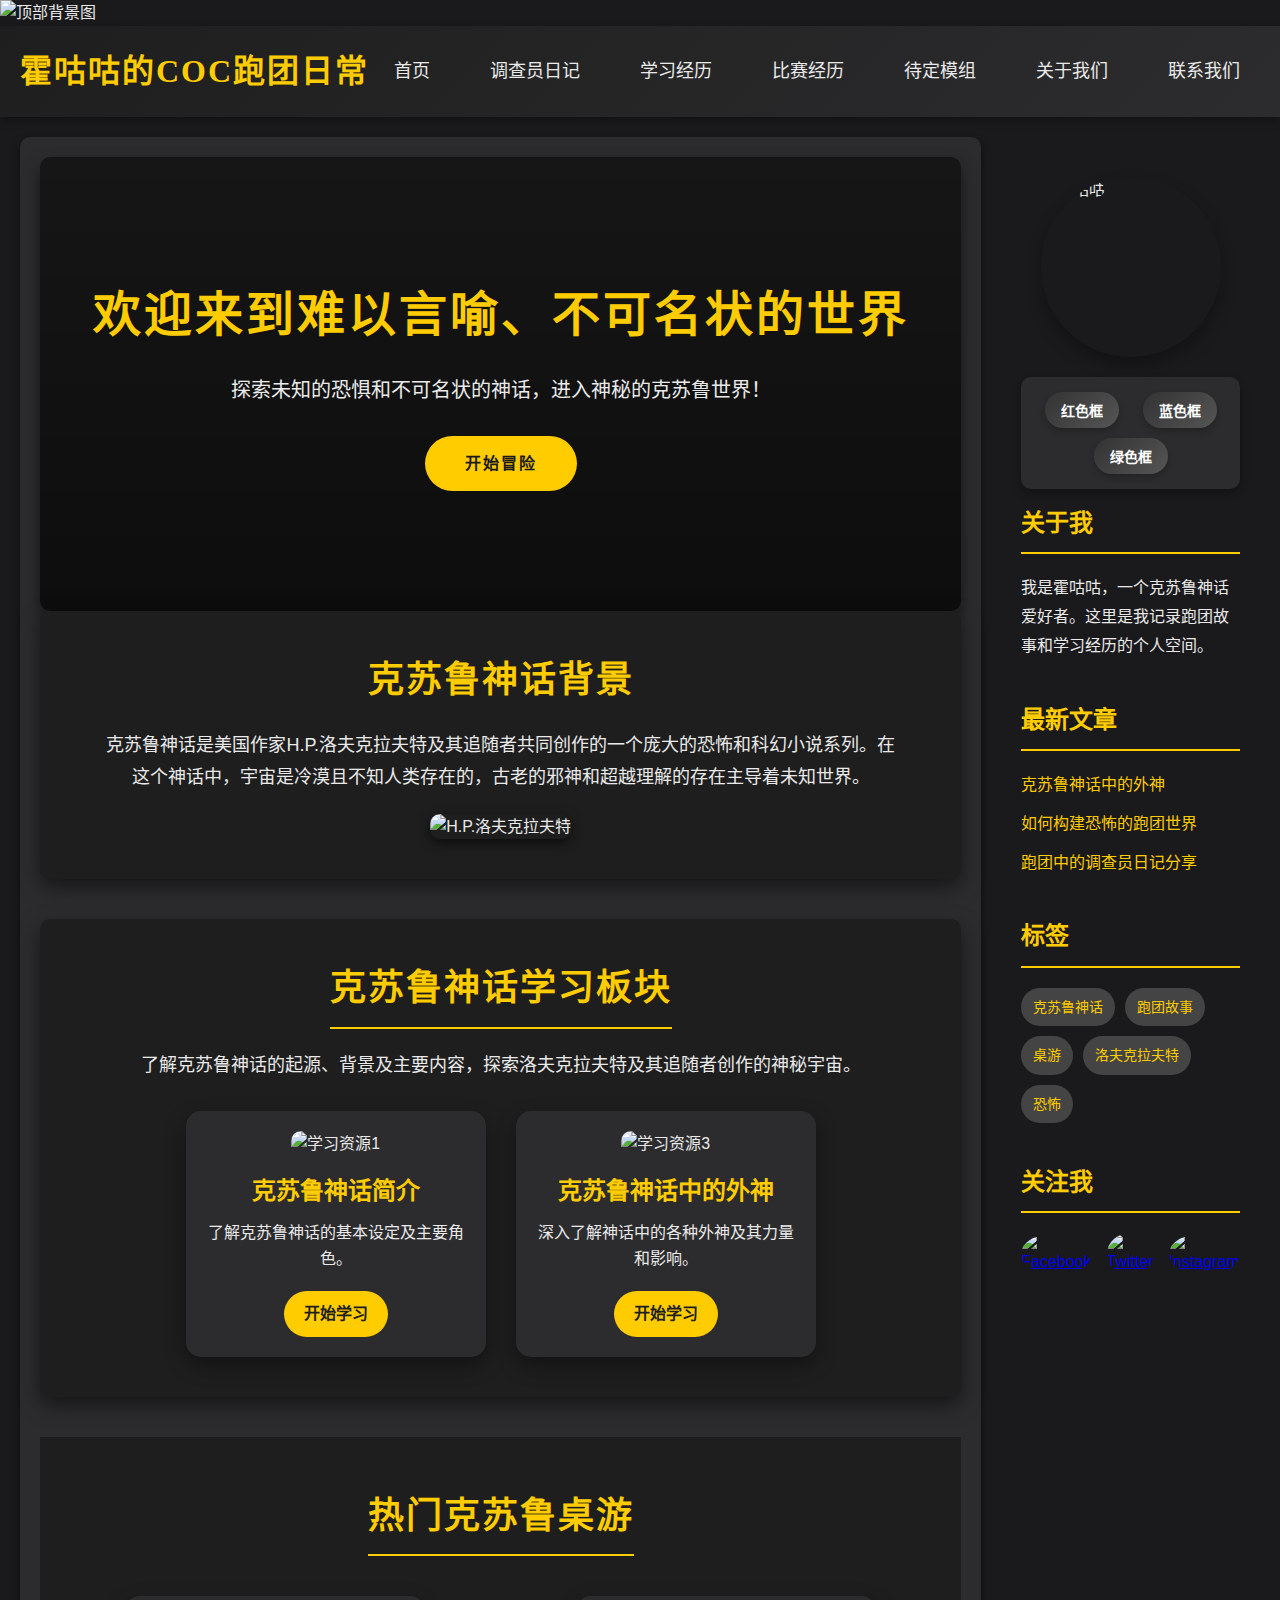
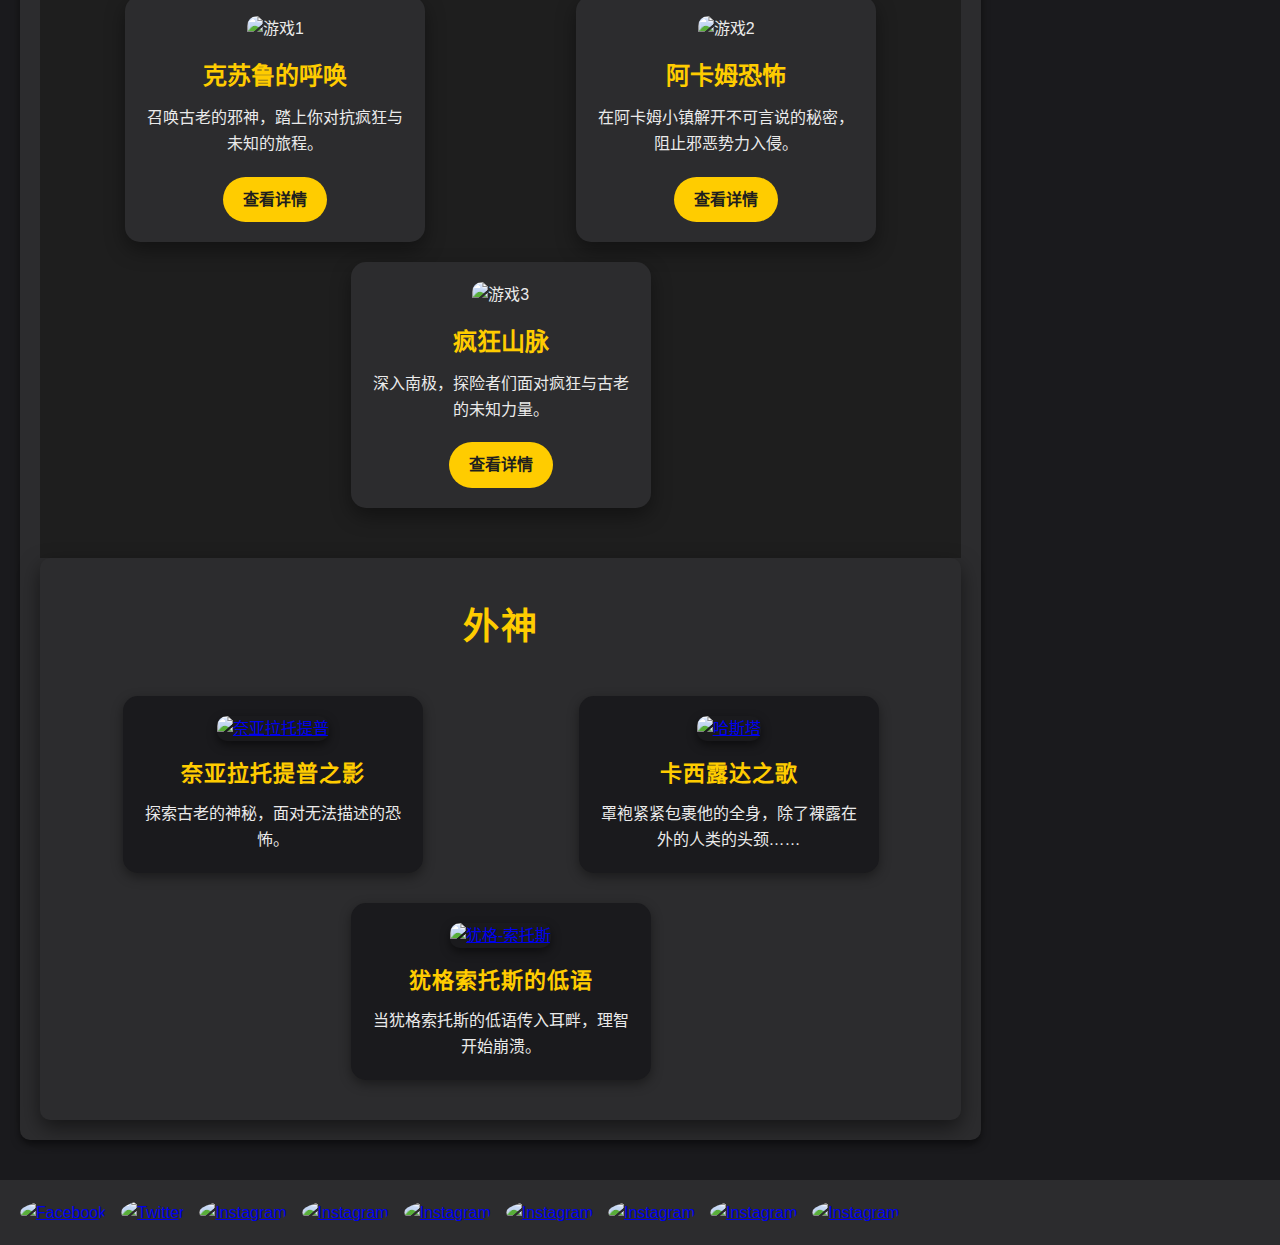
==== index.html @ 13f2e91d "1.增加超链接" ====
<!DOCTYPE html>
<html lang="zh-CN">
<head>
    <meta charset="UTF-8">
    <meta name="viewport" content="width=device-width, initial-scale=1.0">
    <title>霍咕咕的COC跑团日常</title>
    <link rel="stylesheet" href="styles.css">
    <link rel="stylesheet" href="https://cdnjs.cloudflare.com/ajax/libs/font-awesome/6.4.0/css/all.min.css">
</head>
<body class="home-page"></body>
<body>
<!-- 添加顶部图片 -->
<div class="top-image">
    <img src="image/bg_top_black.png" alt="顶部背景图">
</div>


<header>
    <div class="logo">
        <h1>霍咕咕的COC跑团日常</h1>
    </div>
    <nav>
        <ul>
            <li><a href="#">首页</a></li>
            <li><a href="investigator_diary.html">调查员日记</a></li>
            <li><a href="study_experience.html">学习经历</a></li>
            <li><a href="competition.html">比赛经历</a></li>
            <li><a href="module_page.html">待定模组</a></li>
            <li><a href="#">关于我们</a></li>
            <li><a href="#">联系我们</a></li>
        </ul>
    </nav>
    
</header>
  <!-- 主内容和侧边栏容器 -->
  <div class="content-container">
    <main>
      
        <section class="hero">
            <h2>欢迎来到难以言喻、不可名状的世界</h2>
            <p>探索未知的恐惧和不可名状的神话，进入神秘的克苏鲁世界！</p>
            <a href="#" class="cta-button">开始冒险</a>
        </section>

        <section class="lore">
            <h3>克苏鲁神话背景</h3>
            <p>克苏鲁神话是美国作家H.P.洛夫克拉夫特及其追随者共同创作的一个庞大的恐怖和科幻小说系列。在这个神话中，宇宙是冷漠且不知人类存在的，古老的邪神和超越理解的存在主导着未知世界。</p>
            <img src="image/hplofkelafute.jpg" alt="H.P.洛夫克拉夫特">
        </section>
        
        <section class="learning">
            <h3>克苏鲁神话学习板块</h3>
            <p>了解克苏鲁神话的起源、背景及主要内容，探索洛夫克拉夫特及其追随者创作的神秘宇宙。</p>
            
            <div class="learning-resources">
                <div class="resource-item">
                    <img src="image/Rlyeh_translater.jpg" alt="学习资源1">
                    <h4>克苏鲁神话简介</h4>
                    <p>了解克苏鲁神话的基本设定及主要角色。</p>
                    <a href="https://www.cthulhuclub.com/the-great-old-ones/cthulhu/ " class="details-button">开始学习</a>
                </div>
                
                <div class="resource-item">
                    <img src="image/Xada-Hgla.png" alt="学习资源3">
                    <h4>克苏鲁神话中的外神</h4>
                    <p>深入了解神话中的各种外神及其力量和影响。</p>
                    <a href="https://www.cthulhuclub.com/old_ones_and_outer_gods/" class="details-button">开始学习</a>
                </div>
            </div>
        </section>
        
        <section class="games">
            <h3>热门克苏鲁桌游</h3>
            <div class="game-grid">
                <div class="game-item">
                    <img src="image/coc1.webp" alt="游戏1">
                    <h4>克苏鲁的呼唤</h4>
                    <p>召唤古老的邪神，踏上你对抗疯狂与未知的旅程。</p>
                    <a href="https://www.arclight.co.jp/cn/coc/index.php?page=anec1&id=01" class="details-button">查看详情</a>
                </div>
                <div class="game-item">
                    <img src="image/coc2.webp" alt="游戏2">
                    <h4>阿卡姆恐怖</h4>
                    <p>在阿卡姆小镇解开不可言说的秘密，阻止邪恶势力入侵。</p>
                    <a href="https://www.asmodee.com.cn/shop/product/arkham-horror-lcg-core-2083" class="details-button">查看详情</a>
                </div>
                <div class="game-item">
                    <img src="image/coc3.webp" alt="游戏3">
                    <h4>疯狂山脉</h4>
                    <p>深入南极，探险者们面对疯狂与古老的未知力量。</p>
                    <a href="https://www.zhuoyou.com/Web/detail?news_id=1588" class="details-button">查看详情</a>
                </div>
            </div>
        </section>
        

        <section class="recommendations">
            <h3>外神</h3>
            <div class="recommend-grid">
                <div class="recommend-item">
                    <a href="https://zh.wikipedia.org/wiki/%E5%A5%88%E4%BA%9A%E6%8B%89%E6%89%98%E6%8F%90%E6%99%AE" target="_blank">
                        <img src="image/naiyazi.jfif" alt="奈亚拉托提普">
                    </a>
                    <h4>奈亚拉托提普之影</h4>
                    <p>探索古老的神秘，面对无法描述的恐怖。</p>
                </div>

                <div class="recommend-item">
                    <a href="https://zh.wikipedia.org/wiki/%E5%93%88%E6%96%AF%E5%A1%94#:~:text=%E5%93%88%E6%96%AF%E5%A1%94%E7%9A%84%E5%88%AB%E5%90%8D%E5%8F%88%E5%8F%AB%E3%80%8C%E6%97%A0" target="_blank">
                        <img src="image/huangyi.webp" alt="哈斯塔">
                    </a>
                    <h4>卡西露达之歌</h4>
                    <p>罩袍紧紧包裹他的全身，除了裸露在外的人类的头颈……</p>
                </div>

                <div class="recommend-item">
                    <a href="https://zh.wikipedia.org/wiki/%E7%8A%B9%E6%A0%BC-%E7%B4%A2%E6%89%98%E6%96%AF" target="_blank">
                        <img src="image/Yog-Sothoth_couleur.jpg" alt="犹格-索托斯">
                    </a>
                    <h4>犹格索托斯的低语</h4>
                    <p>当犹格索托斯的低语传入耳畔，理智开始崩溃。</p>
                </div>
            </div>
        </section>
        
    </main>

 <!-- 侧边栏 -->
 <aside class="sidebar">

    <div class="avatar-frame" id="avatarFrame">
        <img src="image/1.jpg" alt="霍咕咕" class="avatar">
    </div>
    
    <div class="frame-selector">
        <button onclick="changeFrame('red-frame')">红色框</button>
        <button onclick="changeFrame('blue-frame')">蓝色框</button>
        <button onclick="changeFrame('green-frame')">绿色框</button>
    </div>

    <div class="sidebar-section">
        <h3>关于我</h3>
        <p>我是霍咕咕，一个克苏鲁神话爱好者。这里是我记录跑团故事和学习经历的个人空间。</p>
    </div>

    <div class="sidebar-section">
        <h3>最新文章</h3>
        <ul>
            <li><a href="#">克苏鲁神话中的外神</a></li>
            <li><a href="#">如何构建恐怖的跑团世界</a></li>
            <li><a href="#">跑团中的调查员日记分享</a></li>
        </ul>
    </div>

    <div class="sidebar-section">
        <h3>标签</h3>
        <div class="tags">
            <a href="#" class="tag">克苏鲁神话</a>
            <a href="#" class="tag">跑团故事</a>
            <a href="#" class="tag">桌游</a>
            <a href="#" class="tag">洛夫克拉夫特</a>
            <a href="#" class="tag">恐怖</a>
        </div>
    </div>

    <div class="sidebar-section">
        <h3>关注我</h3>
        <div class="social-links">
            <a href="#"><img src="image/facebook.png" alt="Facebook" width="40"></a>
            <a href="#"><img src="image/twitter.png" alt="Twitter" width="40"></a>
            <a href="#"><img src="image/instagram.png" alt="Instagram" width="40"></a>
        </div>
    </div>
</aside>
</div>

    <footer>
        <div class="social-links">
            <a href="https://www.facebook.com" target="_blank">
                <img src="image/facebook.png" alt="Facebook" width="40" height="40">
            </a>
            <a href="https://www.twitter.com" target="_blank">
                <img src="image/twitter.png" alt="Twitter" width="40" height="40">
            </a>
            <a href="https://www.instagram.com" target="_blank">
                <img src="image/instagram.png" alt="Instagram" width="40" height="40">
            </a>
            <a href="https://www.instagram.com" target="_blank">
                <img src="image/40.png" alt="Instagram" width="40" height="40">
            </a>
            <a href="https://www.douyin.com" target="_blank">
                <img src="image/douyin.png" alt="Instagram" width="40" height="40">
            </a>
            <a href="https://www.instagram.com" target="_blank">
                <img src="image/feiji.png" alt="Instagram" width="40" height="40">
            </a>
            <a href="https://www.instagram.com" target="_blank">
                <img src="image/g.png" alt="Instagram" width="40" height="40">
            </a>
            <a href="https://www.instagram.com" target="_blank">
                <img src="image/oc.png" alt="Instagram" width="40" height="40">
            </a>
            <a href="https://www.instagram.com" target="_blank">
                <img src="image/s.png" alt="Instagram" width="40" height="40">
            </a>
        </div>
    </footer>
<!-- 回到顶部按钮 -->
<button id="back-to-top" title="回到顶部">
    <i class="fas fa-chevron-up"></i>
</button>
<!-- 显示滚动百分比 -->
<div id="scroll-percentage">0%</div>

<!-- 回到底部按钮 -->
<button id="back-to-bottom" title="回到底部">
    <i class="fas fa-chevron-down"></i>
</button>

    
</body>

<!-- JavaScript 用于动态切换头像框 -->
<script>
    function changeFrame(frameClass) {
        const avatarFrame = document.getElementById('avatarFrame');
        avatarFrame.className = 'avatar-frame'; // 重置为默认框
        avatarFrame.classList.add(frameClass);  // 添加新框样式
    }
</script>

<script>
    // 获取按钮
    var backToTopButton = document.getElementById("back-to-top");
    var backToBottomButton = document.getElementById("back-to-bottom");
    
    // 当用户滚动时，显示或隐藏按钮
    window.addEventListener('scroll', scrollFunction);
    
    function scrollFunction() {
        // 页面总高度
        var documentHeight = document.body.scrollHeight || document.documentElement.scrollHeight;
        // 当前滚动位置
        var scrollTop = document.body.scrollTop || document.documentElement.scrollTop;
        // 可视区域高度
        var windowHeight = window.innerHeight || document.documentElement.clientHeight;
    
        if (scrollTop > 200) {
            backToTopButton.classList.add("show");
        } else {
            backToTopButton.classList.remove("show");
        }
    
        if (scrollTop + windowHeight < documentHeight - 200) {
            backToBottomButton.classList.add("show");
        } else {
            backToBottomButton.classList.remove("show");
        }
    }
    
    // 点击按钮，返回顶部
    backToTopButton.onclick = function() {
        window.scrollTo({top: 0, behavior: 'smooth'});
    };
    
    // 点击按钮，返回底部
    backToBottomButton.onclick = function() {
        window.scrollTo({top: document.body.scrollHeight, behavior: 'smooth'});
    };
    </script>
    
    <script>
        // 获取显示百分比的元素
        var scrollPercentageElement = document.getElementById("scroll-percentage");
        
        // 当用户滚动时，更新百分比
        window.addEventListener('scroll', function() {
            var scrollTop = document.documentElement.scrollTop || document.body.scrollTop;
            var scrollHeight = document.documentElement.scrollHeight || document.body.scrollHeight;
            var clientHeight = document.documentElement.clientHeight || window.innerHeight;
            
            // 计算滚动的百分比
            var scrollPercentage = Math.round((scrollTop / (scrollHeight - clientHeight)) * 100);
            
            // 更新百分比文本
            scrollPercentageElement.innerHTML = scrollPercentage + "%";
            
            // 当页面滚动时，显示百分比
            if (scrollTop > 100) {
                scrollPercentageElement.classList.add("show");
            } else {
                scrollPercentageElement.classList.remove("show");
            }
        });
        </script>
        
    
</html>
---- styles.css ----
/* 全局样式 */
* {
    margin: 0;
    padding: 0;
    box-sizing: border-box;
}

body {
    font-family: 'Arial', sans-serif;
    background-color: #1a1a1d; /* 背景颜色 */
    color: #eaeaea; /* 亮灰色字体 */
    line-height: 1.6;
    padding: 0;
}

/* 主内容容器：类似起点小说的居中效果 */
.container {
    max-width: 1200px; /* 限制内容区域的最大宽度 */
    margin: 0 auto; /* 自动左右外边距，实现居中 */
    padding: 20px;
    background-color: #2c2c2e; /* 内容背景颜色 */
    box-shadow: 0px 4px 8px rgba(0, 0, 0, 0.5);
    border-radius: 10px;
    line-height: 1.8;
}
/* 顶部图片样式 */
.top-image {
    width: 100%; /* 图片宽度占据整个页面 */
    max-width: 100vw; /* 让图片最大宽度等于视口宽度 */
    margin: 0 auto; /* 居中 */
    overflow: hidden; /* 隐藏多余部分 */
}

.top-image img {
    width: 100%; /* 图片宽度自适应页面宽度 */
    height: auto; /* 高度保持比例 */
    display: block;
    max-height: 30vh; /* 最大高度为视口高度的30% */
}


/* 导航栏样式 */
header {
    background-color: #2c2c2e; /* 深色导航栏 */
    padding: 20px;
    color: #ffcc00;
    text-align: center;
}

nav ul {
    list-style: none;
    display: flex;
    justify-content: center;
    gap: 20px;
}

nav ul li a {
    color: #ffcc00;
    text-decoration: none;
    font-size: 18px;
    transition: color 0.3s ease;
}

nav ul li a:hover {
    color: #e6b800;
}

/* 日记部分 */
.diary {
    background-color: #1a1a1d;  /* 日记区域背景 */
    padding: 20px;
    margin: 20px 0;
    border-radius: 10px;
    box-shadow: 0px 4px 8px rgba(0, 0, 0, 0.5);
}

.diary h3 {
    color: #ffcc00;
    margin-bottom: 10px;
}

.diary p {
    line-height: 1.6;
    margin-bottom: 15px;
    text-align: justify;
}

/* 头像框样式 */
.avatar-frame {
    position: relative;
    width: 180px; /* 调整为稍大 */
    height: 180px;
    border-radius: 50%;
    overflow: hidden;
    margin: 20px auto;
    box-shadow: 0px 8px 16px rgba(0, 0, 0, 0.3); /* 添加阴影效果 */
    transition: transform 0.3s ease;
}

.avatar-frame:hover {
    transform: scale(1.05); /* 悬停时轻微放大 */
}

.avatar-frame img {
    width: 100%;
    height: 100%;
    object-fit: cover; /* 确保图片不会拉伸变形 */
    border-radius: 50%;
}

/* 头像框颜色样式 */
.red-frame {
    border: 5px solid #ff3333;
    box-shadow: 0 0 15px rgba(255, 51, 51, 0.5); /* 红色光晕 */
}

.blue-frame {
    border: 5px solid #3399ff;
    box-shadow: 0 0 15px rgba(51, 153, 255, 0.5); /* 蓝色光晕 */
}

.green-frame {
    border: 5px solid #33cc33;
    box-shadow: 0 0 15px rgba(51, 204, 51, 0.5); /* 绿色光晕 */
}

/* 头像框选择器容器样式 */
.frame-selector {
    text-align: center;
    margin: 15px 0;
    padding: 10px 0;
    background-color: #2c2c2e; /* 背景颜色与整体协调 */
    border-radius: 10px; /* 容器圆角 */
    box-shadow: 0px 4px 8px rgba(0, 0, 0, 0.3); /* 阴影效果 */
}

/* 头像框选择按钮样式 */
.frame-selector button {
    margin: 5px 10px; /* 缩小按钮间距 */
    padding: 8px 16px; /* 缩小按钮尺寸 */
    background: linear-gradient(135deg, #333, #555); /* 渐变背景 */
    color: #fff;
    font-size: 14px; /* 较小的字体 */
    font-weight: bold;
    border: none;
    border-radius: 20px; /* 按钮圆角 */
    cursor: pointer;
    box-shadow: 0px 4px 6px rgba(0, 0, 0, 0.2); /* 较小的阴影效果 */
    transition: background 0.2s ease, transform 0.2s ease, box-shadow 0.2s ease;
    outline: none;
}

/* 按钮悬停时的效果 */
.frame-selector button:hover {
    background: linear-gradient(135deg, #444, #666); /* 悬停时背景变亮 */
    transform: translateY(-3px); /* 悬停时轻微上移 */
    box-shadow: 0px 6px 10px rgba(0, 0, 0, 0.4); /* 较小的悬停阴影 */
}

/* 按钮选中时的高亮效果 */
.frame-selector button.active {
    background: linear-gradient(135deg, #ffcc00, #ffaa00); /* 高亮的渐变背景 */
    color: #1a1a1d; /* 选中时的文本颜色 */
    box-shadow: 0px 6px 12px rgba(255, 204, 0, 0.6); /* 高亮阴影 */
    transform: scale(1.05); /* 选中时轻微放大 */
}

/* 按钮点击时的效果 */
.frame-selector button:active {
    transform: scale(1); /* 点击时恢复原位 */
    box-shadow: 0px 3px 6px rgba(0, 0, 0, 0.2); /* 阴影减弱 */
}


/* 响应式设计 */
@media (max-width: 768px) {
    .avatar-frame {
        width: 150px;
        height: 150px;
    }

    .frame-selector button {
        padding: 10px 20px;
    }
}

/* 底部样式 */
footer {
    background-color: #2c2c2e;
    color: #eaeaea;
    text-align: center;
    padding: 20px;
    margin-top: 20px;
}

.social-links {
    display: flex;
    justify-content: center;
    gap: 10px;
}

.social-links img {
    width: 40px;
    height: 40px;
    border-radius: 50%;
    transition: transform 0.3s ease;
}

.social-links img:hover {
    transform: scale(1.2);
}

/* 美化游戏部分 */
.games {
    padding: 50px 20px;
    text-align: center;
    background-color: #1e1e1e; /* 深色背景 */
    color: #eaeaea; /* 浅色字体 */
}

.games h3 {
    font-size: 36px;
    margin-bottom: 40px;
    color: #ffcc00; /* 亮黄色标题 */
    text-transform: uppercase; /* 全大写标题 */
    letter-spacing: 2px; /* 增加字母间距 */
    border-bottom: 2px solid #ffcc00; /* 标题下划线 */
    display: inline-block;
    padding-bottom: 10px;
}

.game-grid {
    display: flex;
    justify-content: space-around;
    flex-wrap: wrap;
    gap: 20px;
}

.game-item {
    background-color: #2c2c2e; /* 卡片背景颜色 */
    padding: 20px;
    width: 100%;
    max-width: 300px; /* 限制卡片宽度 */
    border-radius: 15px; /* 圆角 */
    box-shadow: 0 8px 20px rgba(0, 0, 0, 0.4); /* 卡片阴影 */
    transition: transform 0.3s ease, box-shadow 0.3s ease;
    overflow: hidden;
}

.game-item img {
    width: 100%;
    border-radius: 10px; /* 图片圆角 */
    margin-bottom: 15px;
}

.game-item h4 {
    font-size: 24px;
    margin-bottom: 10px;
    color: #ffcc00; /* 游戏标题颜色 */
}

.game-item p {
    font-size: 16px;
    line-height: 1.6;
    margin-bottom: 20px;
    color: #eaeaea; /* 描述文本颜色 */
}

.game-item .details-button {
    display: inline-block;
    padding: 10px 20px;
    background-color: #ffcc00;
    color: #1e1e1e;
    border-radius: 30px;
    text-transform: uppercase;
    font-weight: bold;
    text-decoration: none;
    transition: background-color 0.3s ease, color 0.3s ease;
}

.game-item .details-button:hover {
    background-color: #e6b800;
    color: #fff;
}

/* 卡片的悬停效果 */
.game-item:hover {
    transform: scale(1.05); /* 悬停时放大效果 */
    box-shadow: 0 12px 24px rgba(0, 0, 0, 0.6); /* 加强悬停时的阴影效果 */
}
/* 克苏鲁神话背景部分 */
.lore {
    background-color: #1e1e1e; /* 深色背景 */
    padding: 40px 20px;
    text-align: center;
    color: #eaeaea;
    margin-bottom: 40px;
    border-radius: 10px; /* 圆角效果 */
    box-shadow: 0 8px 20px rgba(0, 0, 0, 0.5); /* 阴影效果 */
}

.lore h3 {
    font-size: 36px;
    color: #ffcc00; /* 标题亮黄色 */
    margin-bottom: 20px;
    text-transform: uppercase;
    letter-spacing: 2px;
}

.lore p {
    font-size: 18px;
    line-height: 1.8;
    margin-bottom: 20px;
    max-width: 800px; /* 限制文本区域宽度 */
    margin: 0 auto; /* 居中文本 */
}

.lore img {
    width: 100%;
    max-width: 400px; /* 限制图片最大宽度 */
    height: auto;
    border-radius: 10px;
    margin-top: 20px;
    box-shadow: 0 4px 12px rgba(0, 0, 0, 0.6); /* 图片阴影 */
}

/* 推荐外神部分 */
.recommendations {
    background-color: #2c2c2e;
    padding: 40px 20px;
    text-align: center;
    border-radius: 10px;
    box-shadow: 0 8px 20px rgba(0, 0, 0, 0.5); /* 阴影效果 */
}

.recommendations h3 {
    font-size: 36px;
    color: #ffcc00; /* 标题亮黄色 */
    margin-bottom: 40px;
    text-transform: uppercase;
    letter-spacing: 2px;
}

.recommend-grid {
    display: flex;
    justify-content: space-around;
    flex-wrap: wrap;
    gap: 30px;
}

.recommend-item {
    background-color: #1a1a1d; /* 卡片背景色 */
    padding: 20px;
    width: 100%;
    max-width: 300px;
    border-radius: 15px;
    box-shadow: 0 4px 12px rgba(0, 0, 0, 0.4);
    transition: transform 0.3s ease, box-shadow 0.3s ease;
}

.recommend-item img {
    width: 100%;
    height: auto;
    border-radius: 10px;
    margin-bottom: 15px;
    box-shadow: 0 4px 10px rgba(0, 0, 0, 0.5);
}

.recommend-item h4 {
    font-size: 22px;
    margin-bottom: 10px;
    color: #ffcc00; /* 标题亮黄色 */
    text-transform: uppercase;
    letter-spacing: 1px;
}

.recommend-item p {
    font-size: 16px;
    line-height: 1.6;
    color: #eaeaea;
}

/* 悬停效果 */
.recommend-item:hover {
    transform: scale(1.05);
    box-shadow: 0 8px 16px rgba(0, 0, 0, 0.6);
}

/* Hero 部分样式 */
.hero {
    background-image: linear-gradient(rgba(0, 0, 0, 0.5), rgba(0, 0, 0, 0.7)), url('images/cthulhu_background.jpg'); /* 渐变和背景图片结合 */
    background-size: cover;
    background-position: center;
    padding: 120px 20px;
    text-align: center;
    color: #eaeaea;
    border-radius: 10px;
    box-shadow: 0 8px 16px rgba(0, 0, 0, 0.5); /* 阴影效果 */
}

/* 标题样式 */
.hero h2 {
    font-size: 48px;
    color: #ffcc00;
    text-transform: uppercase;
    letter-spacing: 3px;
    margin-bottom: 20px;
    animation: fadeIn 1.5s ease-in-out; /* 淡入动画 */
}

/* 描述文本样式 */
.hero p {
    font-size: 20px;
    line-height: 1.6;
    margin-bottom: 30px;
    max-width: 800px;
    margin-left: auto;
    margin-right: auto;
    animation: fadeIn 2s ease-in-out;
}

/* CTA按钮样式 */
.cta-button {
    display: inline-block;
    padding: 15px 40px;
    background-color: #ffcc00;
    color: #1a1a1d;
    border-radius: 50px;
    text-transform: uppercase;
    font-weight: bold;
    letter-spacing: 2px;
    text-decoration: none;
    transition: background-color 0.3s ease, transform 0.3s ease;
    animation: fadeIn 2.5s ease-in-out;
}

/* CTA按钮悬停效果 */
.cta-button:hover {
    background-color: #e6b800;
    color: #fff;
    transform: scale(1.1); /* 悬停放大效果 */
}

/* 动画效果 */
@keyframes fadeIn {
    from {
        opacity: 0;
        transform: translateY(20px);
    }
    to {
        opacity: 1;
        transform: translateY(0);
    }
}

/* Header 样式 */
header {
    background: linear-gradient(135deg, #1e1e1e, #2c2c2e); /* 背景渐变效果 */
    padding: 20px;
    box-shadow: 0 4px 8px rgba(0, 0, 0, 0.3); /* 添加阴影 */
    display: flex;
    justify-content: space-between;
    align-items: center;
}

/* Logo 样式 */
.logo h1 {
    font-size: 32px;
    color: #ffcc00; /* 亮黄色字体 */
    font-family: 'Georgia', serif; /* 高级感字体 */
    text-transform: uppercase; /* 字母大写 */
    letter-spacing: 2px; /* 字母间距 */
    margin: 0;
}

/* 导航栏样式 */
nav ul {
    list-style: none;
    display: flex;
    gap: 20px; /* 增加菜单项之间的间距 */
}

nav ul li {
    display: inline-block;
}

/* 导航链接样式 */
nav ul li a {
    color: #eaeaea;
    text-decoration: none;
    font-size: 18px;
    padding: 10px 20px;
    border-radius: 30px;
    transition: background-color 0.3s, color 0.3s, transform 0.3s ease;
}

nav ul li a:hover {
    background-color: #ffcc00; /* 悬停时背景变为黄色 */
    color: #1e1e1e; /* 悬停时文字颜色变深 */
    transform: scale(1.1); /* 悬停时轻微放大 */
}

/* 响应式设计 */
@media (max-width: 768px) {
    nav ul {
        flex-direction: column;
        gap: 10px;
    }

    header {
        flex-direction: column;
        text-align: center;
    }
}
/* 学习板块样式 */
.learning {
    background-color: #1e1e1e; /* 深色背景 */
    padding: 40px 20px;
    text-align: center;
    color: #eaeaea;
    border-radius: 10px; /* 圆角 */
    box-shadow: 0 8px 20px rgba(0, 0, 0, 0.5); /* 添加阴影效果 */
    margin-bottom: 40px;
}

.learning h3 {
    font-size: 36px;
    color: #ffcc00; /* 标题亮黄色 */
    margin-bottom: 20px;
    text-transform: uppercase;
    letter-spacing: 2px; /* 增加字母间距 */
    border-bottom: 2px solid #ffcc00;
    display: inline-block;
    padding-bottom: 10px;
}

.learning p {
    font-size: 18px;
    line-height: 1.8;
    margin-bottom: 30px;
    max-width: 800px;
    margin-left: auto;
    margin-right: auto;
}

/* 学习资源部分样式 */
.learning-resources {
    display: flex;
    justify-content: center;
    gap: 30px;
    flex-wrap: wrap;
}

.resource-item {
    background-color: #2c2c2e;
    padding: 20px;
    width: 100%;
    max-width: 300px;
    border-radius: 15px; /* 卡片圆角 */
    box-shadow: 0 8px 20px rgba(0, 0, 0, 0.4); /* 添加阴影 */
    transition: transform 0.3s ease, box-shadow 0.3s ease;
    text-align: center;
    overflow: hidden;
}

.resource-item img {
    width: 100%;
    height: auto;
    border-radius: 10px;
    margin-bottom: 15px;
    transition: transform 0.3s ease;
}

.resource-item h4 {
    font-size: 24px;
    margin-bottom: 10px;
    color: #ffcc00;
}

.resource-item p {
    font-size: 16px;
    color: #eaeaea;
    line-height: 1.6;
    margin-bottom: 20px;
}

/* 悬停时图片和卡片动画 */
.resource-item:hover {
    transform: scale(1.05); /* 悬停时卡片放大效果 */
    box-shadow: 0 12px 24px rgba(0, 0, 0, 0.6); /* 悬停时加深阴影 */
}

.resource-item:hover img {
    transform: scale(1.1); /* 图片悬停时放大效果 */
}

/* 按钮样式 */
.details-button {
    display: inline-block;
    padding: 10px 20px;
    background-color: #ffcc00;
    color: #1e1e1e;
    border-radius: 30px;
    text-transform: uppercase;
    font-weight: bold;
    text-decoration: none;
    transition: background-color 0.3s ease, color 0.3s ease, transform 0.3s ease;
}

.details-button:hover {
    background-color: #e6b800;
    color: #fff;
    transform: scale(1.1); /* 悬停时按钮放大效果 */
}
/* 日记簿部分样式 */
.diary {
    background-color: #1e1e1e;
    padding: 40px 20px;
    margin: 40px 0;
    border-radius: 10px;
    box-shadow: 0px 8px 20px rgba(0, 0, 0, 0.5);
}

.diary h3 {
    font-size: 36px;
    color: #ffcc00;
    text-align: center;
    margin-bottom: 30px;
}

.diary-entry {
    margin-bottom: 30px;
    color: #eaeaea;
}

.diary-entry h4 {
    font-size: 24px;
    color: #ffcc00;
    margin-bottom: 15px;
}

.diary-entry blockquote {
    background-color: #2c2c2e;
    border-left: 5px solid #ffcc00;
    padding: 20px;
    margin: 20px 0;
    color: #eaeaea;
    font-style: italic;
    border-radius: 5px;
}

.character-highlight {
    margin-bottom: 20px;
}

.character-highlight h5 {
    font-size: 20px;
    color: #ffcc00;
    margin-bottom: 10px;
}

/* 比赛经历表单样式 */
form {
    margin-bottom: 20px;
    background-color: #2c2c2e;
    padding: 20px;
    border-radius: 10px;
    box-shadow: 0px 4px 10px rgba(0, 0, 0, 0.5);
  }
  
  form label {
    display: block;
    margin-bottom: 10px;
    color: #ffcc00;
    font-size: 18px;
  }
  
  form input, form textarea {
    width: 100%;
    padding: 10px;
    margin-bottom: 20px;
    border: 1px solid #ccc;
    border-radius: 5px;
    background-color: #1e1e1e;
    color: #eaeaea;
  }
  
  form button {
    padding: 10px 20px;
    background-color: #ffcc00;
    color: #1a1a1d;
    border: none;
    border-radius: 30px;
    cursor: pointer;
    transition: background-color 0.3s ease;
  }
  
  form button:hover {
    background-color: #e6b800;
  }
  
  /* 比赛文章样式 */
  #articles {
    margin-top: 40px;
  }
  
  #articles h3 {
    color: #ffcc00;
    margin-bottom: 10px;
  }
  
  #articles p {
    line-height: 1.6;
    margin-bottom: 20px;
    color: #eaeaea;
  }
  
  #articles hr {
    border: 0;
    height: 1px;
    background: #ffcc00;
    margin: 20px 0;
  }
  
  /* 自定义的板块样式 */
  .article-section {
    background-color: #1e1e1e;
    padding: 20px;
    margin-bottom: 30px;
    border-radius: 10px;
    box-shadow: 0 4px 10px rgba(0, 0, 0, 0.5);
  }
  
  .article-section h3 {
    color: #ffcc00;
    margin-bottom: 10px;
  }
  
  .article-section p {
    color: #eaeaea;
    margin-bottom: 10px;
  }
  
  .article-section:hover {
    box-shadow: 0 6px 15px rgba(0, 0, 0, 0.7);
  }
  
  /* 调整比赛表单及文章在移动设备的响应式设计 */
  @media (max-width: 768px) {
    form {
      padding: 10px;
    }
  
    form label, form input, form textarea {
      font-size: 16px;
    }
  
    form button {
      padding: 8px 15px;
    }
  
    #articles h3 {
      font-size: 20px;
    }
  
    #articles p {
      font-size: 16px;
    }
  }

/* 回到顶部和回到底部按钮样式 */
#back-to-top,
#back-to-bottom {
    display: none;
    position: fixed;
    bottom: 80px;
    right: 30px;
    z-index: 99;
    width: 50px;
    height: 50px;
    background: linear-gradient(135deg, #0f2027, #203a43, #2c5364); /* 深色渐变背景 */
    color: #fff;
    border: none;
    border-radius: 50%;
    cursor: pointer;
    outline: none;
    transition: all 0.3s ease;
    align-items: center;
    justify-content: center;
}

#back-to-bottom {
    bottom: 20px; /* 调整“回到底部”按钮的位置 */
}

#back-to-top.show,
#back-to-bottom.show {
    display: flex; /* 显示时设置为flex布局，以便居中图标 */
}

/* 按钮的悬停效果 */
#back-to-top:hover,
#back-to-bottom:hover {
    background-color: rgba(0, 0, 0, 0.9);
    transform: scale(1.1); /* 放大效果 */
    box-shadow: 0 0 15px rgba(0, 255, 255, 0.8);
}

/* 图标样式 */
#back-to-top i,
#back-to-bottom i {
    font-size: 24px;
}

/* 添加动画 */

@keyframes pulse {
    0% {
        box-shadow: 0 0 5px rgba(0, 255, 255, 0.5);
    }
    50% {
        box-shadow: 0 0 15px rgba(0, 255, 255, 1);
    }
    100% {
        box-shadow: 0 0 5px rgba(0, 255, 255, 0.5);
    }
}
#back-to-top.show,
#back-to-bottom.show {
    /* 之前的样式 */
    animation: fadeInUp 0.5s, pulse 2s infinite;
}



#scroll-percentage {
    position: fixed;
    top: 50%; /* 垂直居中 */
    right: 20px; /* 距离页面右侧20px */
    transform: translateY(-50%);
    background-color: rgba(0, 0, 0, 0.7); /* 半透明背景 */
    color: white;
    padding: 10px 15px;
    border-radius: 10px;
    font-size: 18px;
    font-family: Arial, sans-serif;
    z-index: 100;
    box-shadow: 0 0 10px rgba(0, 255, 255, 0.6); /* 添加神秘的光影效果 */
    transition: all 0.3s ease;
    display: none; /* 初始状态隐藏 */
}

#scroll-percentage.show {
    display: block;
}

/* 布局容器：将主内容和侧边栏放在一个flex容器内 */
.content-container {
    display: flex;
    max-width: 1500px; /* 最大宽度 */
    margin: 0 auto; /* 居中 */
    padding: 20px;
    gap: 20px; /* 主内容与侧边栏的间距 */
}
/* 主内容 */
main {
    flex: 6; /* 主内容占5份空间 */
    padding: 20px;
    background-color: #2c2c2e;
    border-radius: 10px;
    box-shadow: 0px 4px 8px rgba(0, 0, 0, 0.5);
}
/* 侧边栏 */
.sidebar {
    flex: 1; /* 侧边栏占1份空间 */
    background-color: #1a1a1d; /* 与背景一致 */
    padding: 20px;
}

/* 侧边栏部分样式 */
.sidebar-section {
    margin-bottom: 20px;
}

.sidebar-section h3 {
    font-size: 24px;
    color: #ffcc00;
    margin-bottom: 10px;
    border-bottom: 2px solid #ffcc00;
    padding-bottom: 5px;
}

.sidebar-section p, 
.sidebar-section ul li a {
    font-size: 16px;
    color: #eaeaea;
    line-height: 1.6;
}

/* 响应式设计：当屏幕宽度较小时，将侧边栏放到内容下方 */
@media (max-width: 768px) {
    .content-container {
        flex-direction: column;
    }

    .sidebar {
        margin-top: 20px;
    }
}

/* 侧边栏每个部分的样式 */
.sidebar-section {
    margin-bottom: 40px;
}

.sidebar-section h3 {
    font-size: 24px;
    color: #ffcc00; /* 标题亮黄色 */
    margin-bottom: 20px;
    border-bottom: 2px solid #ffcc00; /* 底部下划线 */
    padding-bottom: 10px;
    text-transform: uppercase; /* 字母大写 */
}

.sidebar-section p, 
.sidebar-section ul li a {
    font-size: 16px;
    color: #eaeaea;
    line-height: 1.8;
}

/* 列表中的链接样式 */
.sidebar-section ul {
    list-style-type: none;
    padding: 0;
}

.sidebar-section ul li {
    margin-bottom: 10px;
}

.sidebar-section ul li a {
    text-decoration: none;
    color: #ffcc00; /* 链接颜色 */
    transition: color 0.3s ease, transform 0.2s ease;
}

.sidebar-section ul li a:hover {
    color: #e6b800;
    transform: translateX(5px); /* 悬停时轻微右移 */
}

/* 标签样式 */
.tags {
    display: flex;
    flex-wrap: wrap;
    gap: 10px;
}

.tag {
    background-color: #444;
    color: #ffcc00;
    padding: 8px 12px;
    border-radius: 20px;
    text-decoration: none;
    font-size: 14px;
    transition: background-color 0.3s ease, color 0.3s ease;
}

.tag:hover {
    background-color: #ffcc00;
    color: #1a1a1d;
}

/* 社交图标样式 */
.social-links {
    display: flex;
    justify-content: flex-start;
    gap: 15px;
}

.social-links img {
    width: 40px;
    height: 40px;
    border-radius: 50%;
    transition: transform 0.3s ease;
}

.social-links img:hover {
    transform: scale(1.2); /* 悬停时放大图标 */
}

/* 响应式设计 */
@media (max-width: 768px) {
    .content-container {
        flex-direction: column;
    }

    .sidebar {
        margin-left: 0;
        margin-top: 20px;
    }
}
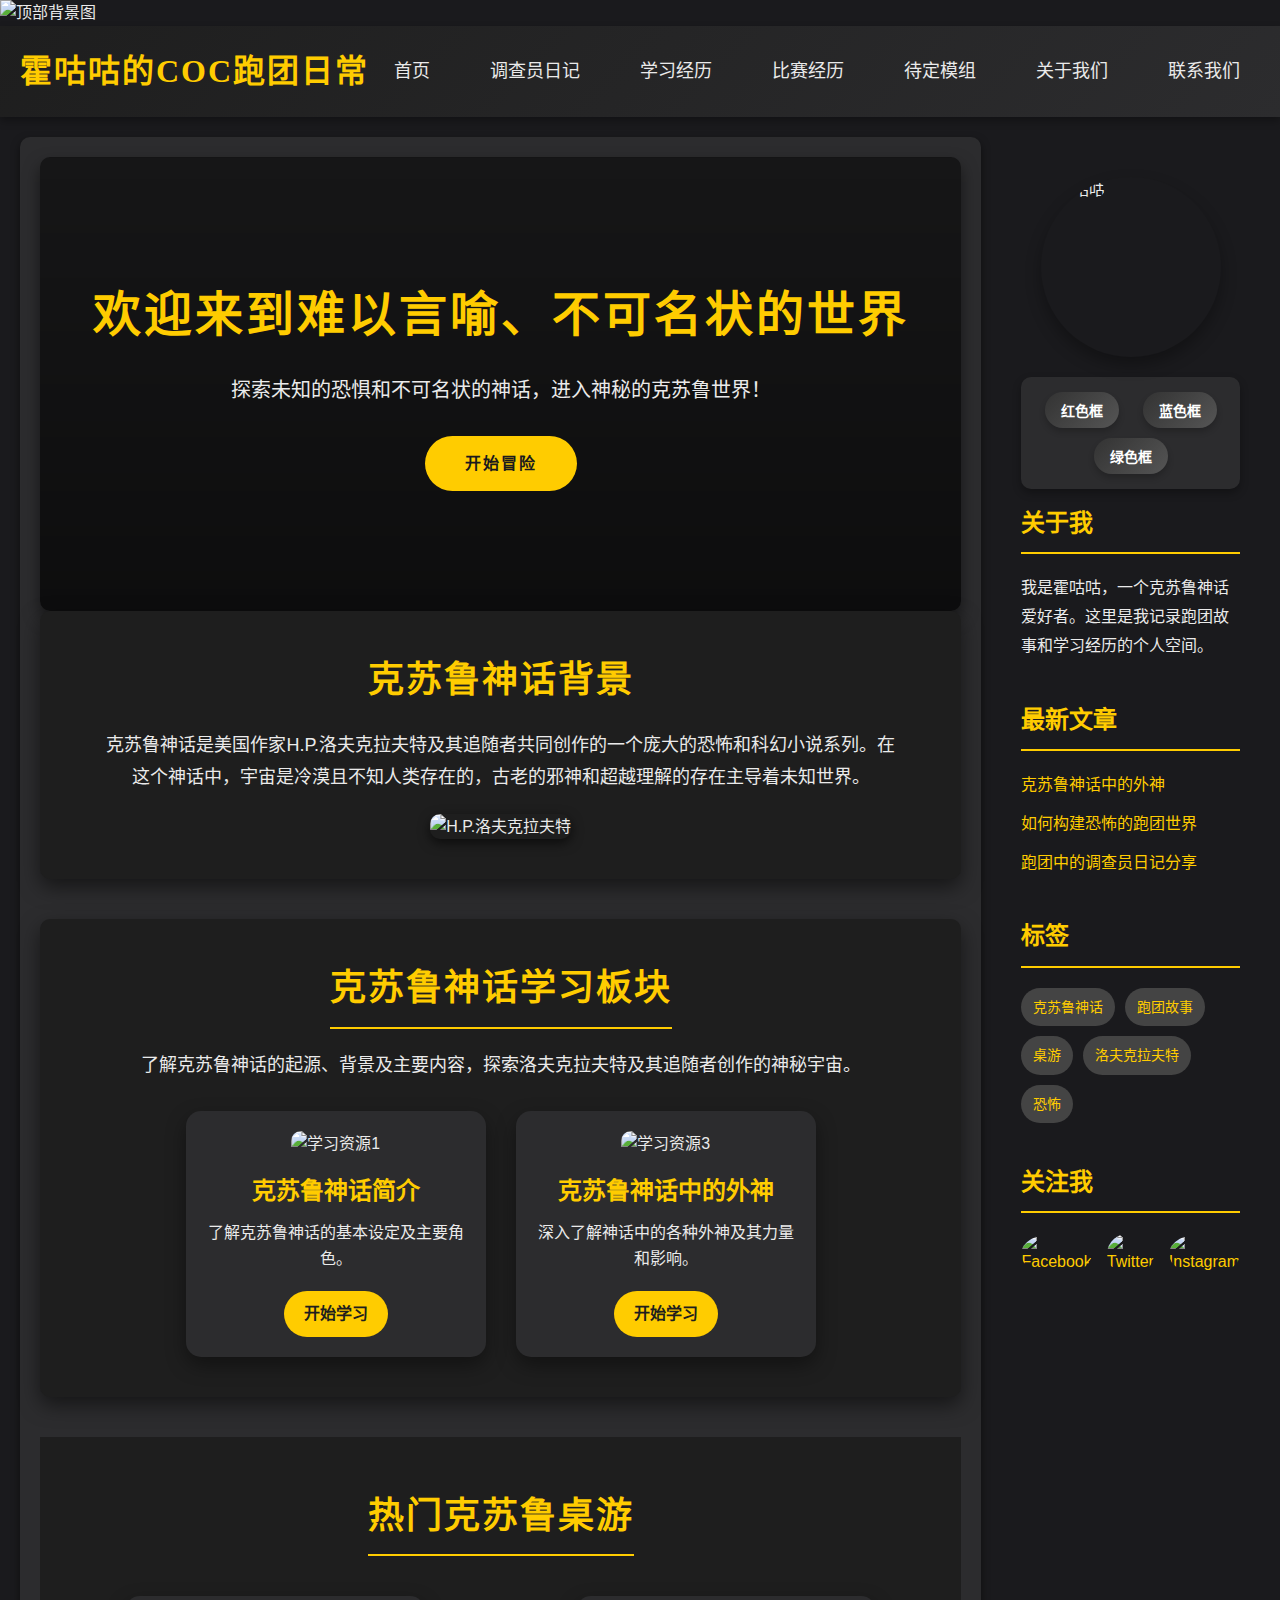
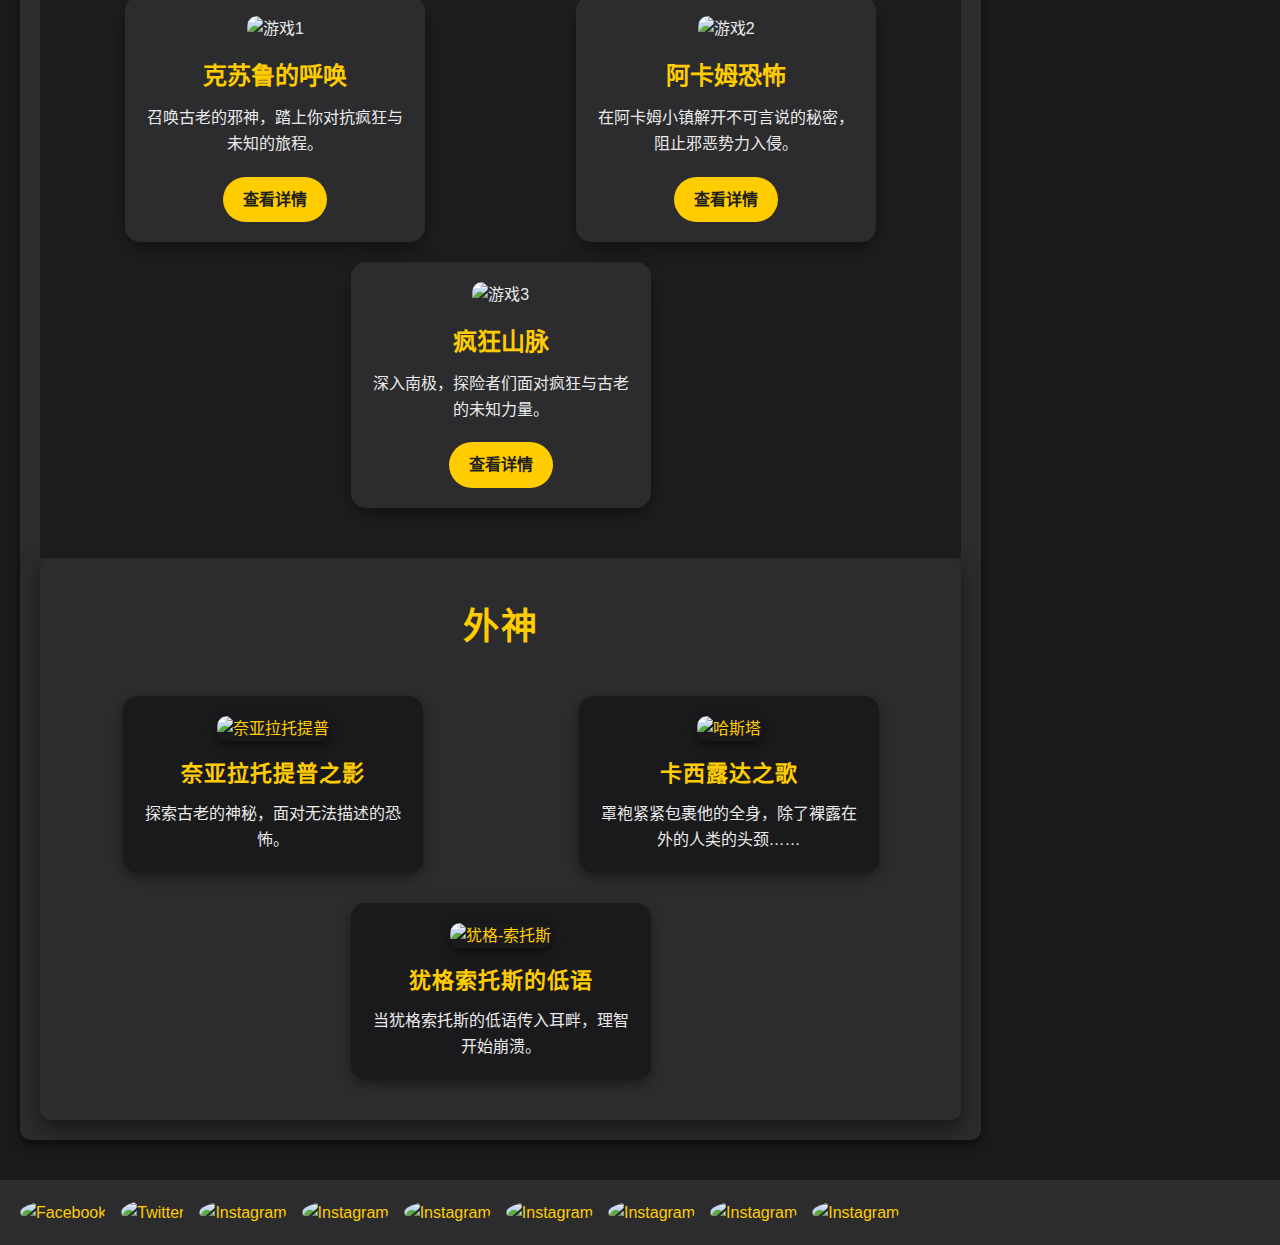
==== commit acf7b0b2: "1.增加丰富学习经历，调整css美化界面" ====
--- a/index.html
+++ b/index.html
@@ -23,7 +23,7 @@
         <ul>
             <li><a href="#">首页</a></li>
             <li><a href="investigator_diary.html">调查员日记</a></li>
-            <li><a href="study_experience.html">学习经历</a></li>
+            <li><a href="study_experience_qt.html">学习经历</a></li>
             <li><a href="competition.html">比赛经历</a></li>
             <li><a href="module_page.html">待定模组</a></li>
             <li><a href="#">关于我们</a></li>
--- a/styles.css
+++ b/styles.css
@@ -1001,3 +1001,86 @@
         margin-top: 20px;
     }
 }
+/* 学习经历部分 */
+.study-experience {
+    margin: 40px 0;
+    max-width: 1600px; /* 限制整个学习经历部分的最大宽度 */
+    margin-left: auto;
+    margin-right: auto; /* 确保居中显示 */
+    padding: 20px;
+}
+
+.study-experience h2 {
+    font-size: 32px;
+    color: #ffcc00;
+    margin-bottom: 20px;
+    text-align: center;
+    text-transform: uppercase;
+}
+
+.study-experience p {
+    font-size: 18px;
+    line-height: 1.8;
+    margin-bottom: 30px;
+    max-width: 1600px; /* 限制段落的最大宽度，确保不会太宽 */
+    margin: 0 auto;
+    text-align: justify; /* 两端对齐，确保段落整齐 */
+}
+
+.experience-item {
+    background-color: #1a1a1d;
+    padding: 20px;
+    margin: 20px 0;
+    border-radius: 10px;
+    box-shadow: 0px 4px 8px rgba(0, 0, 0, 0.5);
+    max-width: 1600px; /* 限制每个学习经历项的最大宽度 */
+    margin-left: auto;
+    margin-right: auto; /* 确保居中显示 */
+}
+
+.experience-item h3 {
+    font-size: 24px;
+    color: #ffcc00;
+    margin-bottom: 10px;
+    border-bottom: 2px solid #ffcc00;
+    padding-bottom: 5px;
+}
+
+.experience-item p, .experience-item ol, .experience-item ul {
+    font-size: 16px;
+    line-height: 1.8;
+    margin-bottom: 15px;
+    text-align: justify; /* 文本对齐方式为两端对齐 */
+}
+
+.experience-item ol, .experience-item ul {
+    padding-left: 20px;
+}
+
+.experience-item li {
+    margin-bottom: 10px;
+}
+
+/* 美化链接 */
+a {
+    color: #ffcc00;
+    text-decoration: none;
+    transition: color 0.3s ease;
+}
+
+a:hover {
+    color: #e6b800;
+}
+
+/* 底部样式 */
+footer {
+    background-color: #2c2c2e;
+    color: #eaeaea;
+    text-align: center;
+    padding: 20px;
+    margin-top: 20px;
+    max-width: 1600px; /* 限制底部内容的最大宽度 */
+    margin-left: auto;
+    margin-right: auto;
+}
+
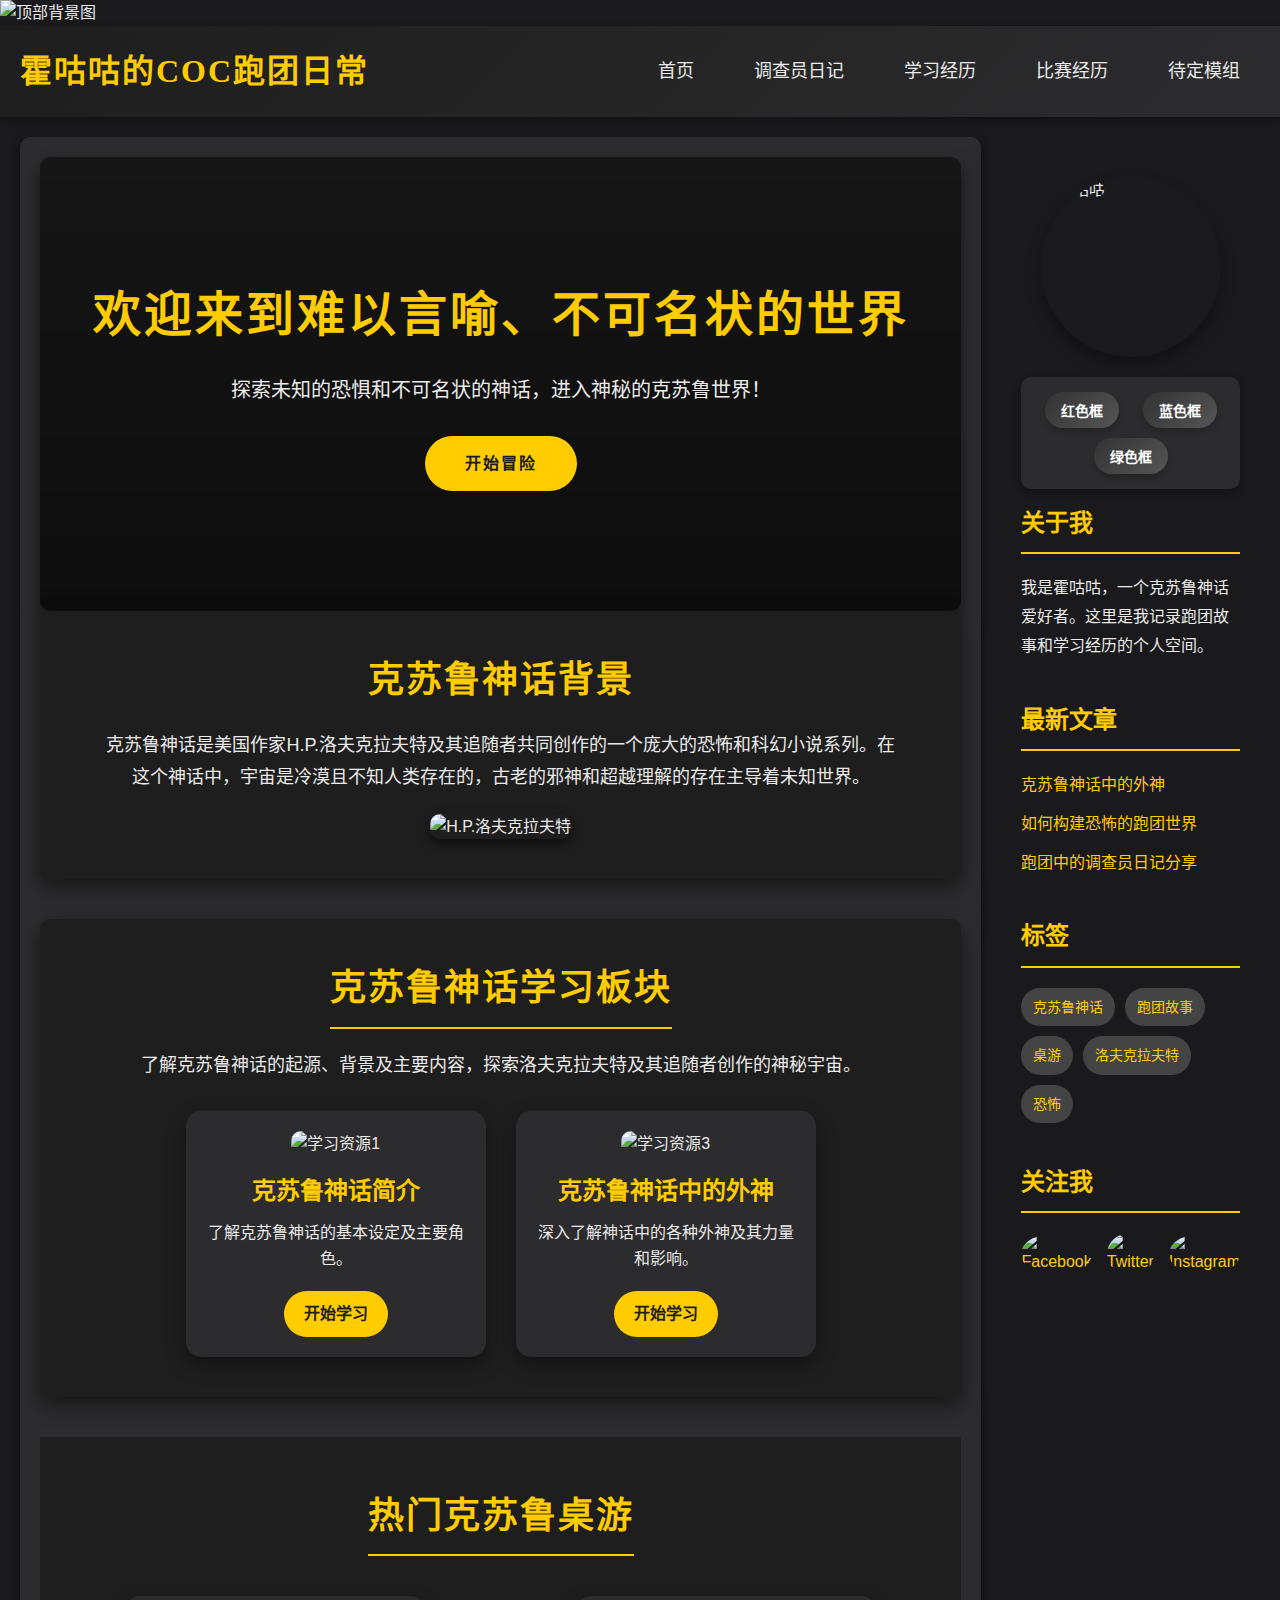
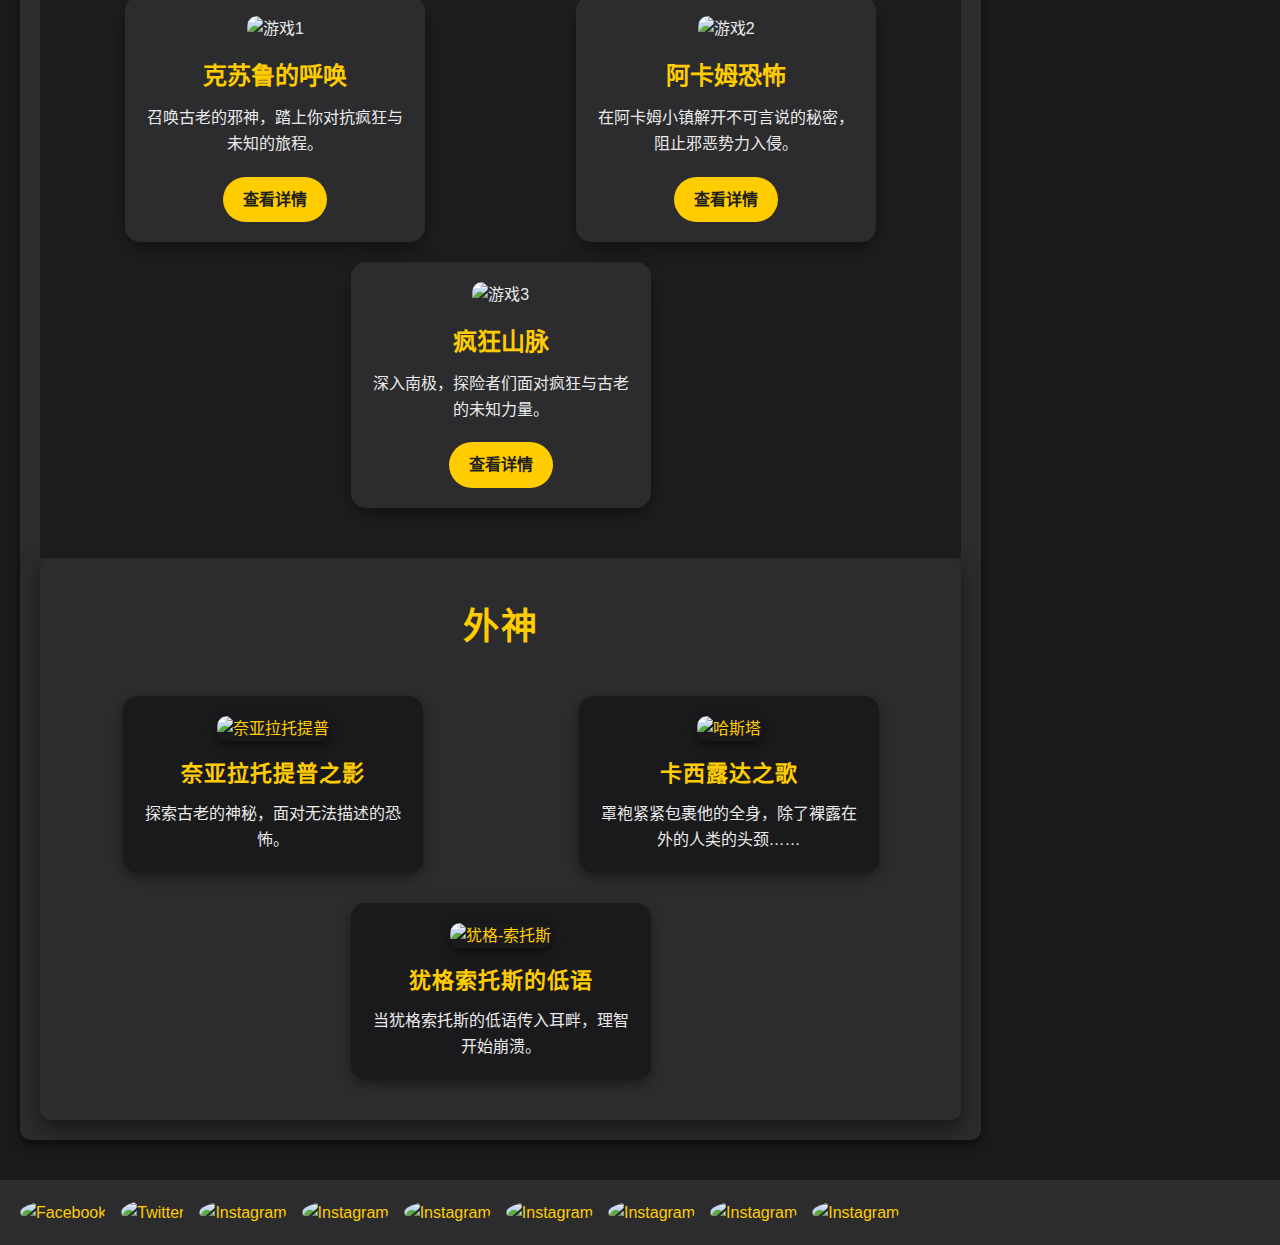
==== commit 47081765: "1.去除多余标题" ====
--- a/index.html
+++ b/index.html
@@ -26,8 +26,6 @@
             <li><a href="study_experience_qt.html">学习经历</a></li>
             <li><a href="competition.html">比赛经历</a></li>
             <li><a href="module_page.html">待定模组</a></li>
-            <li><a href="#">关于我们</a></li>
-            <li><a href="#">联系我们</a></li>
         </ul>
     </nav>
     
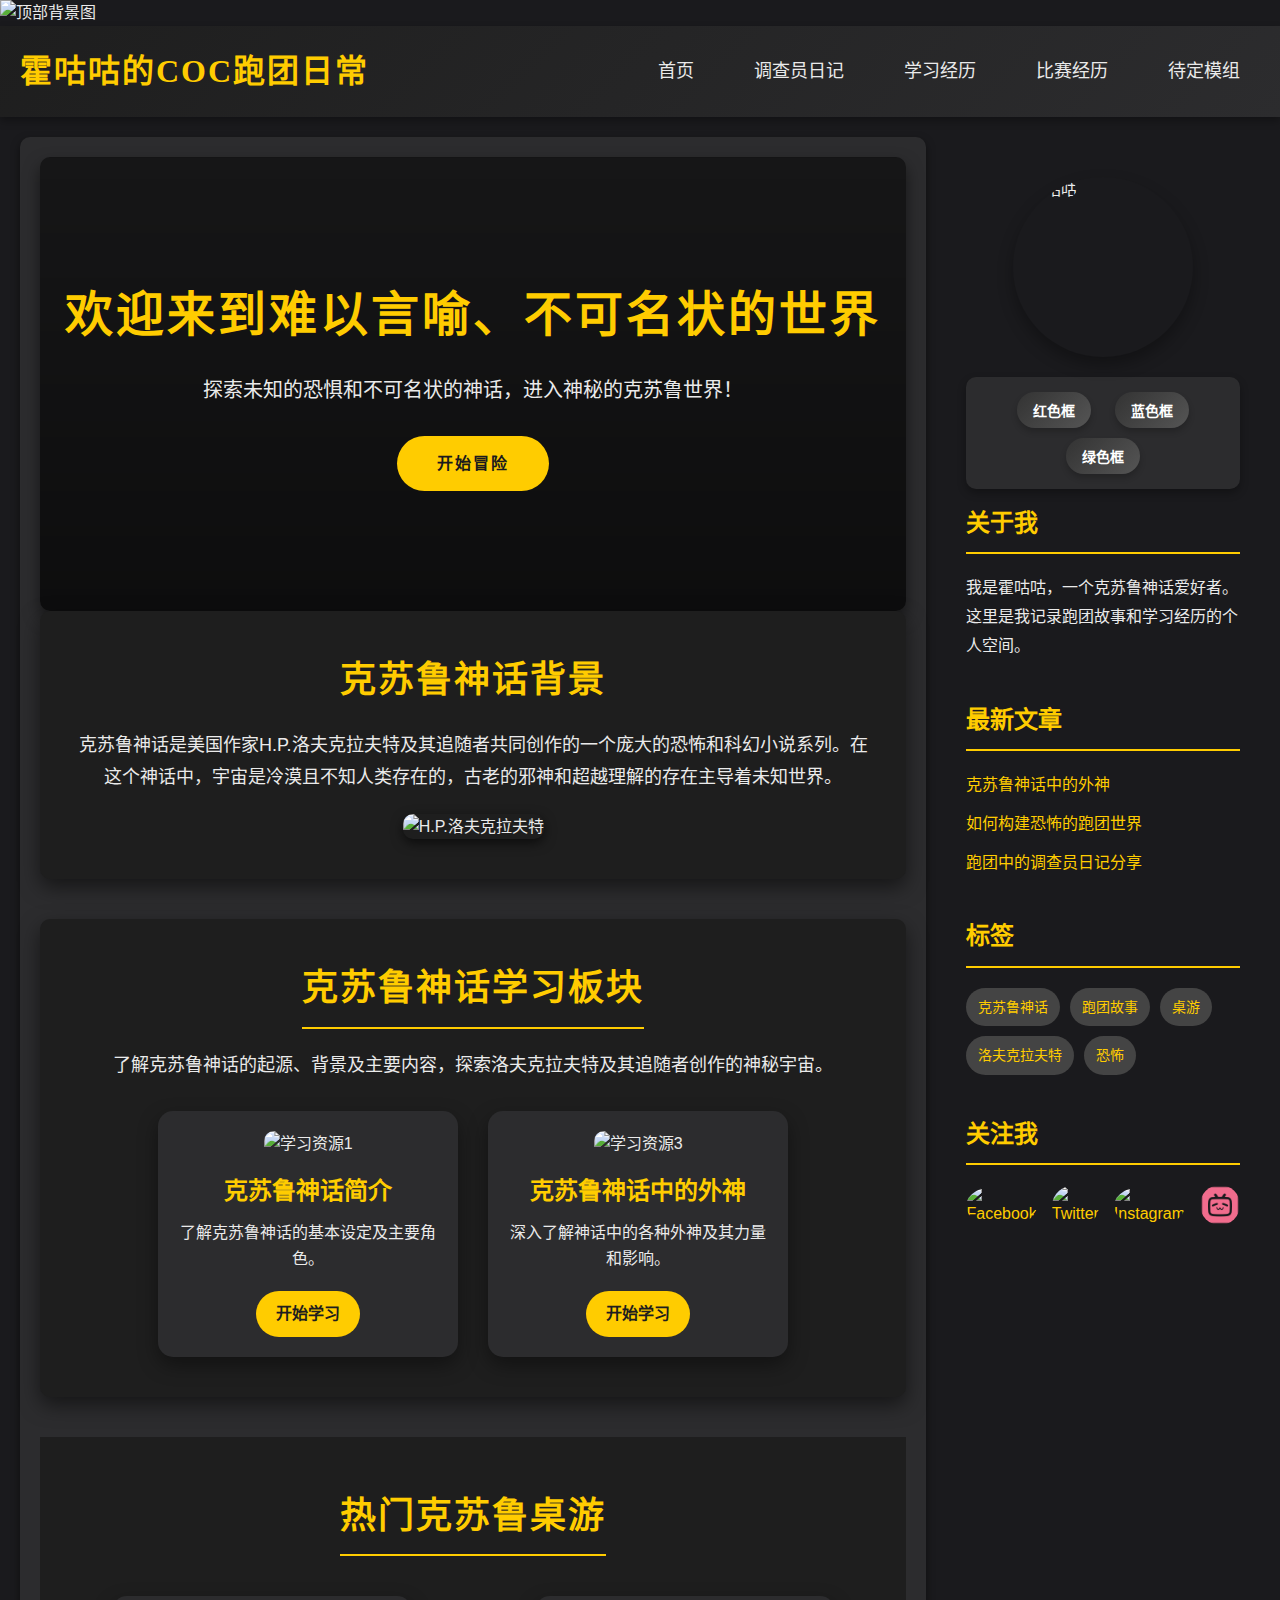
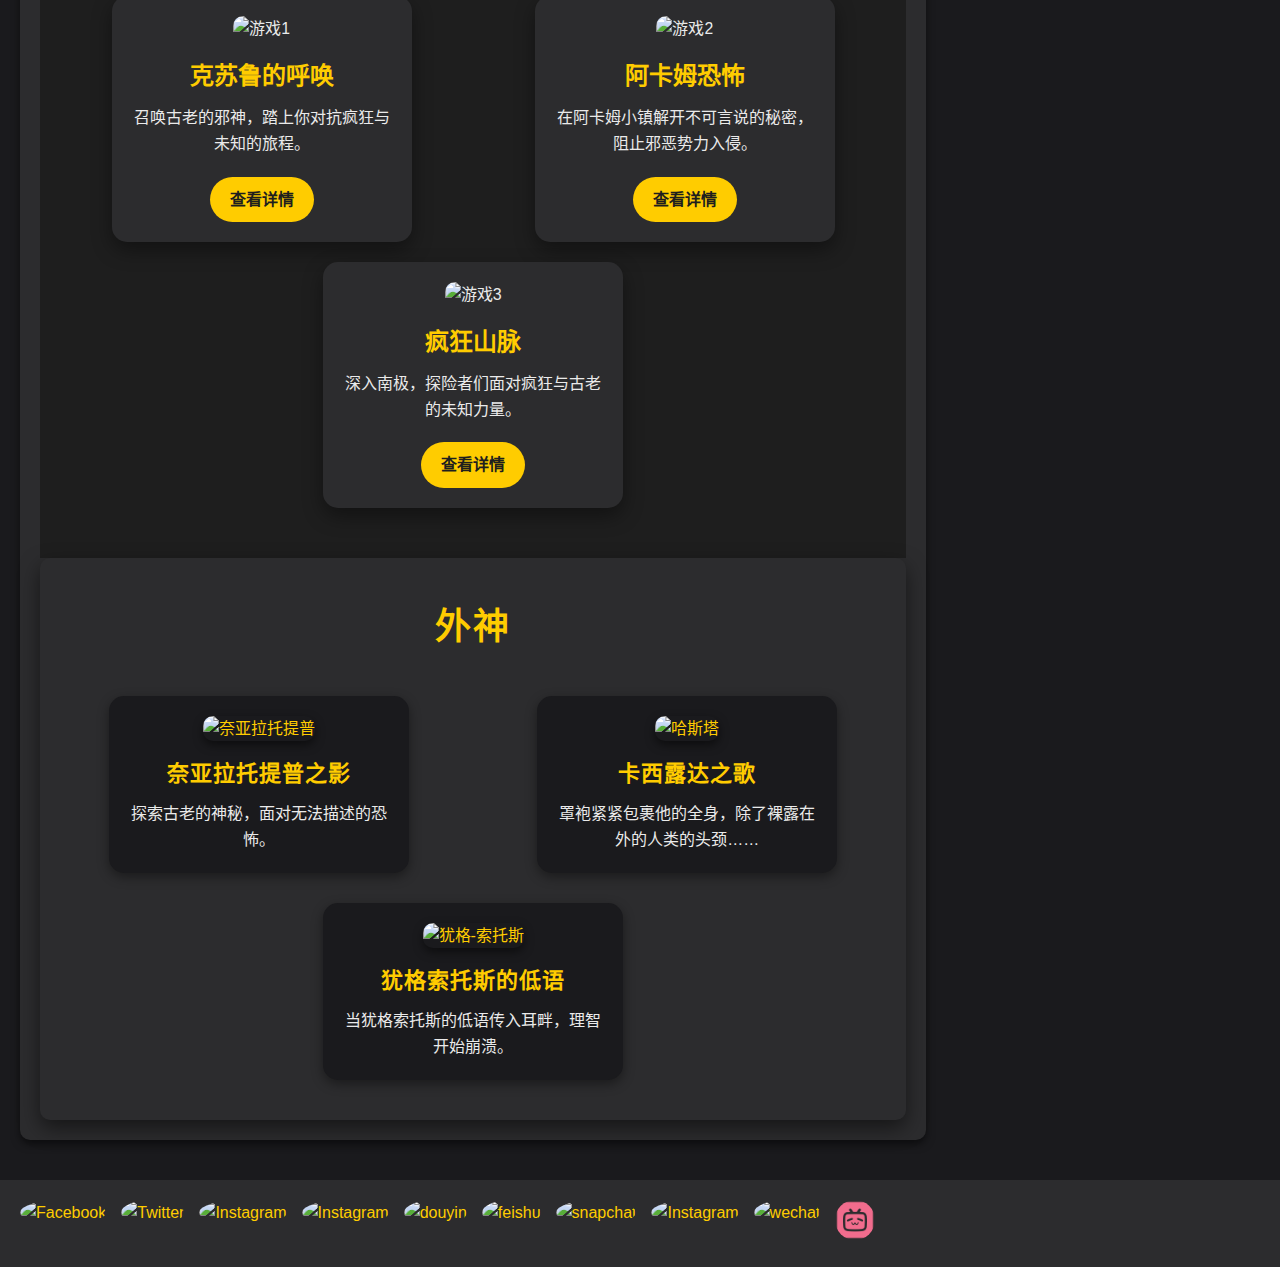
==== commit e313b649: "1.调整图标和超链接" ====
--- a/index.html
+++ b/index.html
@@ -153,10 +153,10 @@
     <div class="sidebar-section">
         <h3>标签</h3>
         <div class="tags">
-            <a href="#" class="tag">克苏鲁神话</a>
+            <a href="https://baike.baidu.com/item/%E5%85%8B%E8%8B%8F%E9%B2%81%E7%A5%9E%E8%AF%9D/84420" class="tag">克苏鲁神话</a>
             <a href="#" class="tag">跑团故事</a>
             <a href="#" class="tag">桌游</a>
-            <a href="#" class="tag">洛夫克拉夫特</a>
+            <a href="https://baike.baidu.com/item/%E9%9C%8D%E5%8D%8E%E5%BE%B7%C2%B7%E8%8F%B2%E5%88%A9%E6%99%AE%C2%B7%E6%B4%9B%E5%A4%AB%E5%85%8B%E6%8B%89%E5%A4%AB%E7%89%B9/2766855" class="tag">洛夫克拉夫特</a>
             <a href="#" class="tag">恐怖</a>
         </div>
     </div>
@@ -164,9 +164,10 @@
     <div class="sidebar-section">
         <h3>关注我</h3>
         <div class="social-links">
-            <a href="#"><img src="image/facebook.png" alt="Facebook" width="40"></a>
-            <a href="#"><img src="image/twitter.png" alt="Twitter" width="40"></a>
-            <a href="#"><img src="image/instagram.png" alt="Instagram" width="40"></a>
+            <a href="https://www.facebook.com"><img src="image/facebook.png" alt="Facebook" width="40"></a>
+            <a href="https://www.twitter.com"><img src="image/twitter.png" alt="Twitter" width="40"></a>
+            <a href="https://www.instagram.com"><img src="image/instagram.png" alt="Instagram" width="40"></a>
+            <a href="https://www.bilibili.com"><img src="image/bili.png" alt="Instagram" width="40"></a>
         </div>
     </div>
 </aside>
@@ -180,26 +181,29 @@
             <a href="https://www.twitter.com" target="_blank">
                 <img src="image/twitter.png" alt="Twitter" width="40" height="40">
             </a>
-            <a href="https://www.instagram.com" target="_blank">
+            <a href="https://www.youtube.com" target="_blank">
                 <img src="image/instagram.png" alt="Instagram" width="40" height="40">
             </a>
             <a href="https://www.instagram.com" target="_blank">
                 <img src="image/40.png" alt="Instagram" width="40" height="40">
             </a>
             <a href="https://www.douyin.com" target="_blank">
-                <img src="image/douyin.png" alt="Instagram" width="40" height="40">
-            </a>
-            <a href="https://www.instagram.com" target="_blank">
-                <img src="image/feiji.png" alt="Instagram" width="40" height="40">
-            </a>
-            <a href="https://www.instagram.com" target="_blank">
-                <img src="image/g.png" alt="Instagram" width="40" height="40">
+                <img src="image/douyin.png" alt="douyin" width="40" height="40">
+            </a>
+            <a href="https://www.feishu.cn/hc/zh-CN/articles/694913918845-%E6%AC%A2%E8%BF%8E%E6%9D%A5%E5%88%B0%E9%A3%9E%E4%B9%A6" target="_blank">
+                <img src="image/feiji.png" alt="feishu" width="40" height="40">
+            </a>
+            <a href="https://www.snapchat.com" target="_blank">
+                <img src="image/g.png" alt="snapchat" width="40" height="40">
             </a>
             <a href="https://www.instagram.com" target="_blank">
                 <img src="image/oc.png" alt="Instagram" width="40" height="40">
             </a>
-            <a href="https://www.instagram.com" target="_blank">
-                <img src="image/s.png" alt="Instagram" width="40" height="40">
+            <a href="https://weixin.qq.com/" target="_blank">
+                <img src="image/s.png" alt="wechat" width="40" height="40">
+            </a>
+            <a href="https://www.bilibili.com" target="_blank">
+                <img src="image/bili.png" alt="bilibili" width="40" height="40">
             </a>
         </div>
     </footer>
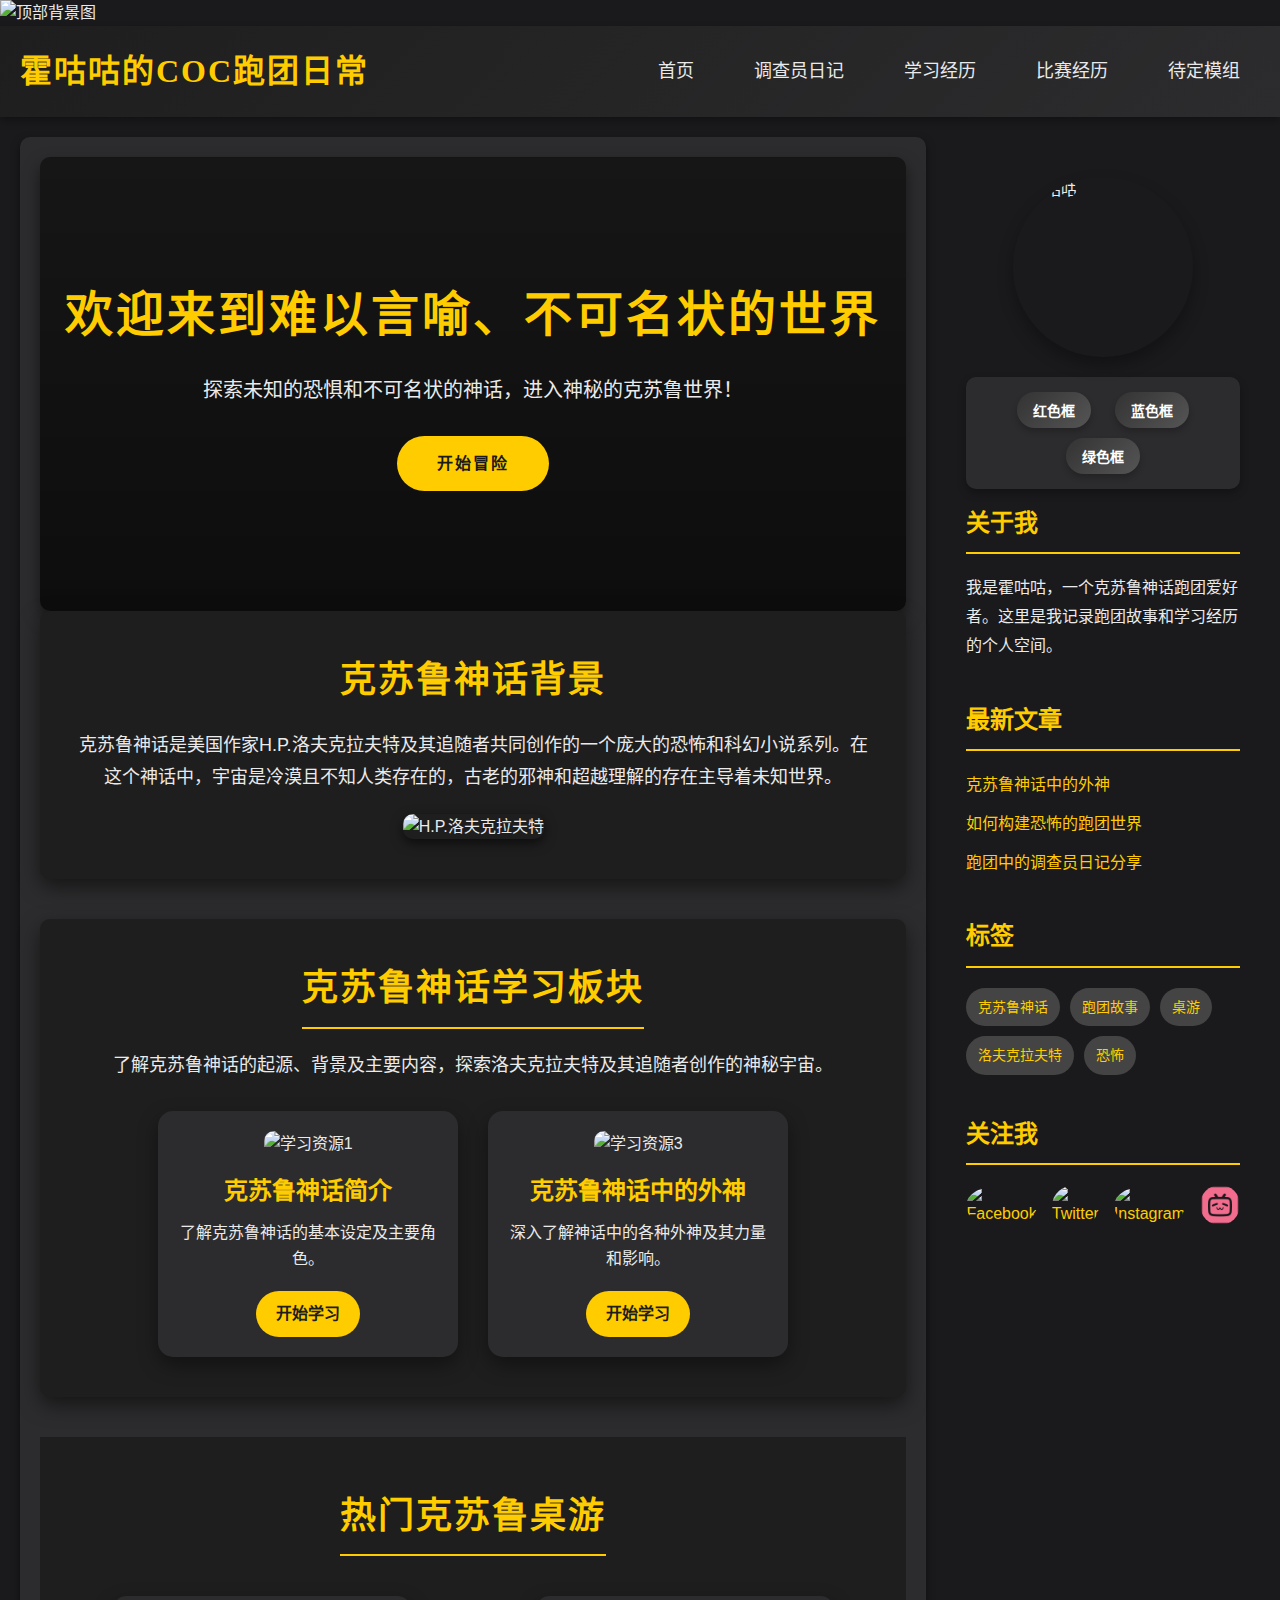
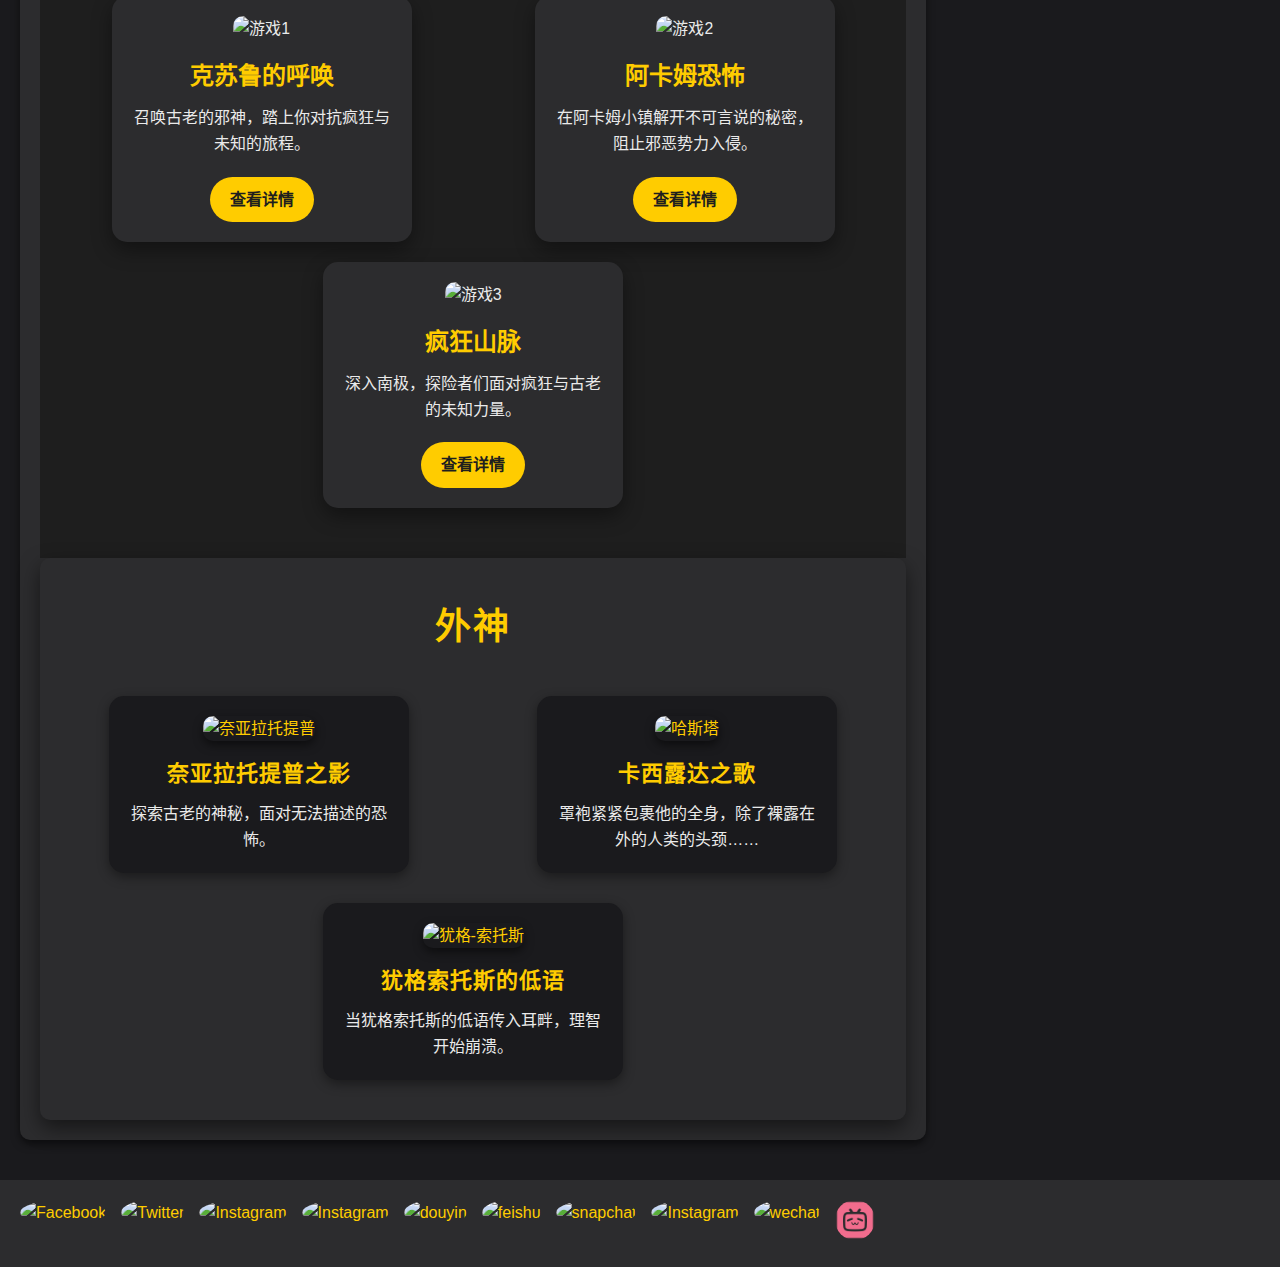
==== commit b1ba50a1: "1.增加部分修改" ====
--- a/index.html
+++ b/index.html
@@ -37,7 +37,7 @@
         <section class="hero">
             <h2>欢迎来到难以言喻、不可名状的世界</h2>
             <p>探索未知的恐惧和不可名状的神话，进入神秘的克苏鲁世界！</p>
-            <a href="#" class="cta-button">开始冒险</a>
+            <a href="https://tieba.baidu.com/p/5801793930" class="cta-button">开始冒险</a>
         </section>
 
         <section class="lore">
@@ -138,15 +138,15 @@
 
     <div class="sidebar-section">
         <h3>关于我</h3>
-        <p>我是霍咕咕，一个克苏鲁神话爱好者。这里是我记录跑团故事和学习经历的个人空间。</p>
+        <p>我是霍咕咕，一个克苏鲁神话跑团爱好者。这里是我记录跑团故事和学习经历的个人空间。</p>
     </div>
 
     <div class="sidebar-section">
         <h3>最新文章</h3>
         <ul>
-            <li><a href="#">克苏鲁神话中的外神</a></li>
-            <li><a href="#">如何构建恐怖的跑团世界</a></li>
-            <li><a href="#">跑团中的调查员日记分享</a></li>
+            <li><a href="https://www.cthulhuclub.com/old_ones_and_outer_gods/">克苏鲁神话中的外神</a></li>
+            <li><a href="https://www.bilibili.com/video/BV1Zs41187Z2/?spm_id_from=333.337.search-card.all.click">如何构建恐怖的跑团世界</a></li>
+            <li><a href="https://www.bilibili.com/video/BV1U7411k7fi/?spm_id_from=333.999.0.0&vd_source=a334a65509abf82a4d2a94da51964a69">跑团中的调查员日记分享</a></li>
         </ul>
     </div>
 
